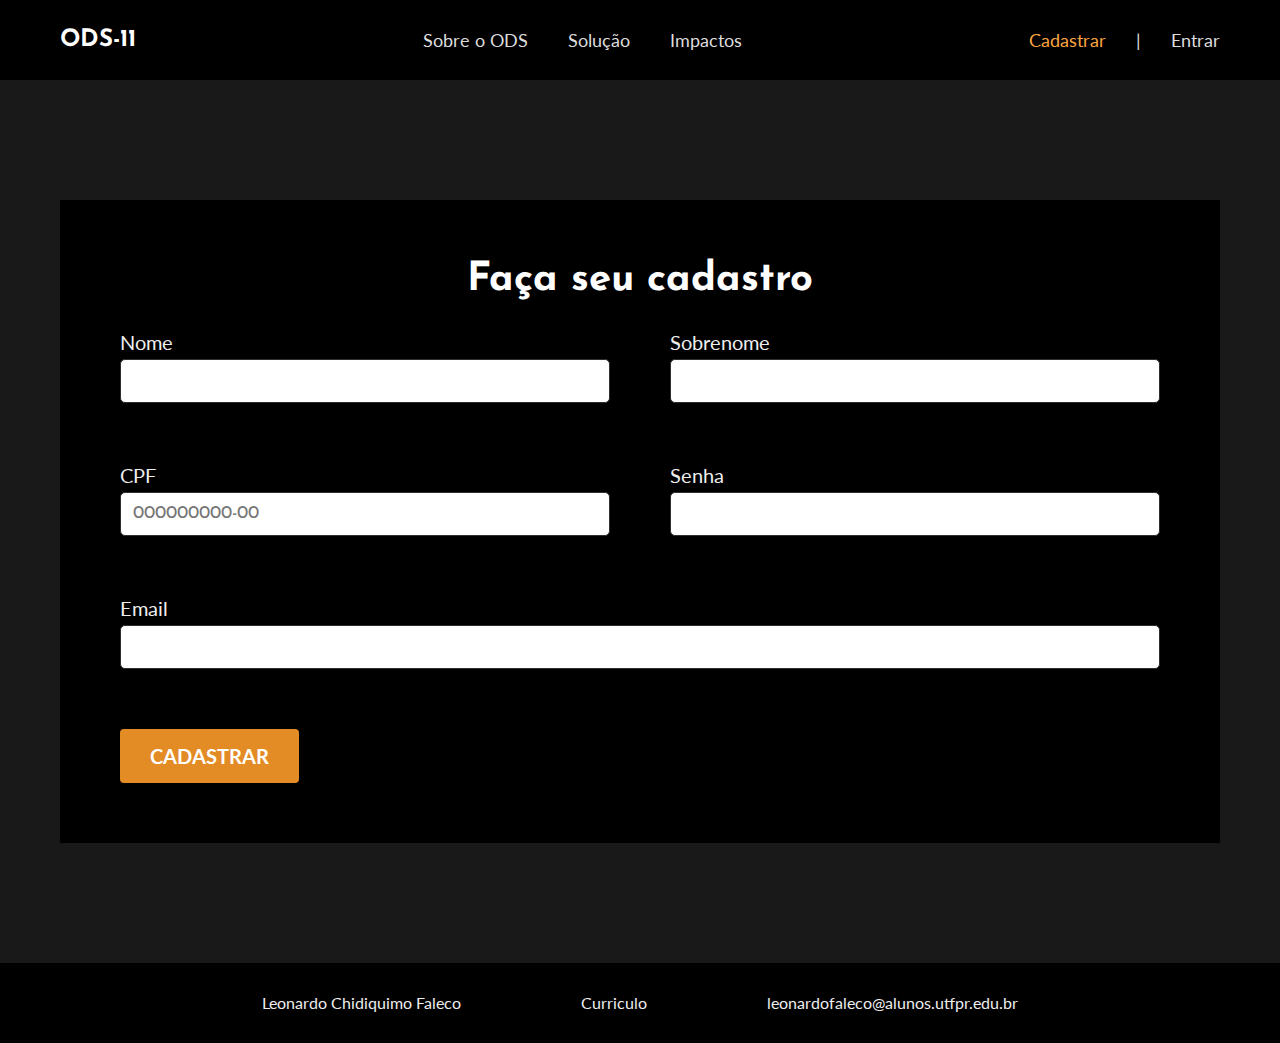
==== cadastro.html @ e4d8f63e "primeiro commit" ====
<!DOCTYPE html>
<html lang="pt-br">

<head>
    <meta charset="UTF-8">
    <meta name="viewport" content="width=device-width, initial-scale=1.0">
    <title>Cadastrar</title>
    <link rel="stylesheet" href="./style.css">
    <link rel="preconnect" href="https://fonts.googleapis.com">
    <link rel="preconnect" href="https://fonts.gstatic.com" crossorigin>
    <link href="https://fonts.googleapis.com/css2?family=Josefin+Sans:ital,wght@0,100..700;1,100..700&family=Lato:ital,wght@0,100;0,300;0,400;0,700;0,900;1,100;1,300;1,400;1,700;1,900&display=swap" rel="stylesheet">
</head>

<body>
    <header>
        <div class="container header">
            <a class="logo" href="/">ODS-11</a>
            <nav class="nav-interna">
                <ul>
                    <li><a href="/#ods">Sobre o ODS</a></li>
                    <li><a href="/#solucao">Solução</a></li>
                    <li><a href="/#impactos">Impactos</a></li>
                </ul>
            </nav>
            <nav class="nav-login">
                <ul>
                    <li><a class="cad" href="./cadastro.html">Cadastrar</a></li>
                    <li><span>|</span></li>
                    <li><a href="./login.html">Entrar</a></li>
                </ul>
            </nav>
        </div>
    </header>
    <section class="cad-bg container">
        <div class="cadastro">
            <h1>Faça seu cadastro</h1>
            <form>
                <div>
                    <label for="nome">Nome</label>
                    <input type="text" id="nome" name="nome">
                </div>
                <div>
                    <label for="sobrenome">Sobrenome</label>
                    <input type="text" id="sobrenome" name="sobrenome">
                </div>
                <div>
                    <label for="cpf">CPF</label>
                    <input type="text" id="cpf" name="cpf" placeholder="000000000-00">
                </div>
                <div>
                    <label for="senha">Senha</label>
                    <input type="password" id="senha" name="senha">
                </div>
                <div class="email">
                    <label for="email">Email</label>
                    <input type="email" id="email" name="email">
                </div>
            </form>
            <a class="enviar" href="/login.html">CADASTRAR</a>
        </div>
    </section>
    <footer class="footer-bg">
        <div class="container footer">
                <ul>
                    <li>
                        <span>Leonardo Chidiquimo Faleco</span>
                    </li>
                    <li>
                        <a href="https://leonardocfaleco.github.io/Aula-CSS.github.io/" target="_blank">Curriculo</a>
                    </li>
                    <li>
                        <a href="mailto:leonardofaleco@alunos.utfpr.edu.br">leonardofaleco@alunos.utfpr.edu.br</a>
                    </li>
                </ul>
        </div>
    </footer>
</body>

</html>
---- style.css ----
html {
    scroll-behavior: smooth;
}

body {
    margin: 0px;
    padding: 0px; 
    background: #191919;
}

h1,h2,h3,p,span,input,form,label {
    padding: 0px;
    margin: 0px;
}

a {
    text-decoration: none;
}

ul {
    list-style: none;
    margin: 0px;
    padding: 0px;
}

img {
    display: block;
    width: 100%;
}

/*Pagina home*/

.container {
    margin: 0px 60px;    
}

header {
    background: #000;
    width: 100%;
}

.header {
    height: 80px;
    display: flex;
    justify-content: space-between;
    align-items: center;
}

.logo {
    color: #ffffff;
    font-family: 'Josefin Sans';
    font-size: 1.5rem;
    font-weight: bold;
}

.nav-interna ul {
    display: flex;
    gap: 40px;
}

.nav-login ul {
    display: flex;
    gap: 30px;
}

.nav-interna li a,
.nav-login li a, span  {
    color: #dddddd;
    font-family: 'Lato';
    font-size: 1.115rem;
    position: relative;
}

.cad {
    color: #FCA540 !important;
}

.nav-interna li a::after {
    content: "";
    display: block;
    height: 2px;
    width: 0px;
    background: #dddddd;
    margin-top: 4px;
    position: absolute;
}

.nav-interna li a:hover::after {
    width: 100%;
    transition: 0.3s;
}

.nav-login li a::after {
    content: "";
    display: block;
    height: 2px;
    width: 0px;
    background: #dddddd;
    margin-top: 4px;
    position: absolute;
}

.nav-login li a.cad::after {
    background: #FCA540 !important;
}

.nav-login li a:hover::after {
    width: 100%;
    transition: 0.3s;
}

.ods {
    margin-top: 60px;
    display: grid;
    grid-template-columns: 1fr 1fr;
}

.info {
    align-self: center;
}

.info h1 {
    font-family: 'Josefin Sans';
    font-size: 2.5rem;
    text-align: center;
    padding: 10px;
    color: #ffffff;
}

.info p {
    font-family: 'Lato';
    font-size: 1.25rem;
    padding: 10px;
    text-align: center;
    margin-top: 20px;
    color: #717171;
}

.metas {
    background: #000000;
    grid-column: 1/-1;
    box-shadow: 0 2px 4px rgba(0,0,0,.5);
}

.metas .title {
    font-family: 'Lato';
    font-size: 1.75rem;
    font-weight: bold;
    margin-top: 60px;
    text-align: center;
    color: #cccccc;
}

.metas ul {
    margin: 0 80px;
}

.metas li {
    display: flex;
    justify-content: space-between;
    position: relative;
}

.metas li:first-child {
    margin-top: 60px;
}

.metas li:last-child {
    margin-bottom: 60px;
}

.metas li + li {
    margin-top: 30px;
}

.metas li:after {
    content: "";
    display: block;
    width: 100%;
    height: 2px;
    background: #101010;
    position: absolute;
    top: 30px
}

.metas li h2 {
    font-family: 'Josefin Sans';
    color: #ffffff;
    font-size: 1.125rem;
}

.metas li span {
    color: #FCA540;
}

.metas li p {
    font-family: 'Lato';
    color: #717171;
    font-size: 0.875rem;
    text-align: end;
}

#solucao h1 {
    font-family: 'Josefin Sans';
    font-size: 2.5rem;
    margin-top: 60px;
    color: #ffffff;    
}

.solucao {
    display: grid;
    grid-template-columns: 1fr 1fr;
    gap: 40px;
}

.sobre {
    align-self: center;
}

.sobre h2{
    font-family: 'Josefin Sans';
    font-size: 1.5rem;
    color: #ededed;   
}

.sobre p{
    font-family: 'Lato';
    font-size: 1rem;
    margin-top: 15px;
    color: #717171;    
}

.como {
    align-self: center;
}

.como h2{
    font-family: 'Josefin Sans';
    font-size: 1.5rem;
    color: #ededed; 
}

.como ol{
    color: #eeeeee;
    list-style: none;
}

.como li h3 {
    font-family: 'Josefin Sans';
    font-size: 1.125rem;
    color: #eeeeee;
    margin-top: 15px;   
    position: relative;
}

.como li h3::before {
    content: "";
    display: block;
    width: 24px;
    height: 24px;
    background: url("./img/check_24dp_E8EAED_FILL0_wght400_GRAD0_opsz24.svg");
    margin-bottom: 8px;
    position: absolute;
    left: -30px;
    top:-3px;
}

.como li p {
    font-family: 'Lato';
    font-size: 1rem;
    color: #616161;
    padding-left: 15px;
    margin-top: 5px;   
}

.lista-img {
    grid-column: 1/-1;
}

.lista-img ul{
    display: flex;
}

.impacto {
    margin-top: 60px;
    background: #2e2e2e;
}

.impactos h1 {
    font-family: 'Josefin Sans';
    font-size: 2.5rem;
    color: #ffffff;
    text-align: center;
    padding-top: 30px;     
}

.impactos li {
    display: flex;
    justify-content: space-between;
    align-items: center;
    margin: 0 120px;
    position: relative;
}

.impactos li::after {
    content: "";
    display: block;
    width: 100%;
    height: 2px;
    background: #595959;
    position: absolute;
    top: 30px
}

.impactos li + li {
    margin-top: 20px;
}

.impactos li:first-child {
    margin-top: 30px;
}

.impactos li:last-child {
    padding-bottom: 90px;
}

.impactos li h2 {
    font-family: 'Josefin Sans';
    font-size: 1.25rem;
    color: #ffffff;
    position: relative;
}

.poluicao::before {
    content: "";
    display: block;
    width: 24px;
    height: 24px;
    background: url("./img/masks_24dp_E8EAED_FILL1_wght400_GRAD0_opsz24.svg");
    margin-bottom: 8px;
    position: absolute;
    left: -30px;
    top:-3px;
}

.ar::before {
    content: "";
    display: block;
    width: 24px;
    height: 24px;
    background: url("./img/air_24dp_E8EAED_FILL1_wght400_GRAD0_opsz24.svg");
    margin-bottom: 8px;
    position: absolute;
    left: -30px;
    top:-3px;
}

.onibus::before {
    content: "";
    display: block;
    width: 24px;
    height: 24px;
    background: url("./img/directions_bus_24dp_E8EAED_FILL1_wght400_GRAD0_opsz24.svg");
    margin-bottom: 8px;
    position: absolute;
    left: -30px;
    top:-3px;
}

.seguranca::before {
    content: "";
    display: block;
    width: 24px;
    height: 24px;
    background: url("./img/shield_24dp_E8EAED_FILL1_wght400_GRAD0_opsz24.svg");
    margin-bottom: 8px;
    position: absolute;
    left: -30px;
    top:-3px;
}

.impactos li p {
    font-family: 'Lato';
    font-size: 1rem;
    color: #aaaaaa;
}

.footer-bg {
    margin-top: 60px;
    background: #000000;
    height: 80px;
    display: flex;
    align-items: center;
    justify-content: center;
}

.footer ul {
    display: flex;
    gap: 120px;
}

.footer li span {
    font-family: 'Lato';
    font-size: 1rem;
    color: #eeeeee;    
}

.footer li a {
    font-family: 'Lato';
    font-size: 1rem;
    color: #eeeeee;
    position: relative;   
}

.footer li a::after {
    content: "";
    display: block;
    height: 2px;
    width: 0px;
    background: #dddddd;
    margin-top: 4px;
    position: absolute;  
}

.footer li a:hover::after {
    width: 100%;
    transition: 0.3s;
}

@media(max-width: 800px) {
    .logo {
        font-size: 0.875rem;
    }
    .nav-interna ul {
        gap: 20px;
    }
    .nav-interna li a,
    .nav-login li a, span  {
        color: #dddddd;
        font-family: 'Lato';
        font-size: 1rem;
        position: relative;
    }
    .ods {
        margin-top: 30px;
    }   
    .info h1 {
        font-size: 1.125rem;
    }
    .info p {
        font-size: 0.875rem;
        margin-top: 5px;
    }
    .metas {
        background: #000000;
        grid-column: 1/-1;
        box-shadow: 0 2px 4px rgba(0,0,0,.5);
    }
    
    .metas .title {
        font-size: 1.25rem;
        margin-top: 30px;
    }
    
    .metas ul {
        margin: 0 40px;
    }
    
    .metas li {
        flex-direction: column;
    }
    
    .metas li:first-child {
        margin-top: 30px;
    }
    
    .metas li:last-child {
        margin-bottom: 30px;
    }
    
    .metas li + li {
        margin-top: 20px;
    }
    
    .metas li:after {
        top: 45px
    }
    
    .metas li h2 {
        font-size: 1rem;
    }
        
    .metas li p {
        margin-top: 5px;
        font-size: 0.65rem;
        text-align: start;
    }
    #solucao h1 {
        font-size: 1.75rem;
        margin-top: 30px;  
        text-align: center;
    }
    
    .solucao {
        grid-template-columns: 1fr;
        gap: 20px;
    }
        
    .sobre h2{
        text-align: center;
        margin-top: 20px;
        font-size: 1.125rem;
    }
    
    .sobre p{
        font-size: 0.875rem;
        text-align: center;   
    }    
    .como h2{
        font-size: 1.125rem;
        text-align: center;
    }
       .como li h3 {
        font-size: 1rem;  
        position: relative;
    }
       
    .como li p {
        font-size: 0.875rem;  
    }
    .lista-img {
        display: none;
    }
    .impacto {
        margin-top: 30px;
    }
    
    .impactos h1 {
        font-size: 1.5rem;
        padding-top: 30px;     
    }
    
    .impactos li {
        margin: 0 45px;
        position: relative;
    }
    
    .impactos li::after {
        top: 20px
    }
    
    .impactos li + li {
        margin-top: 20px;
    }
    
    .impactos li:first-child {
        margin-top: 30px;
    }
    
    .impactos li:last-child {
        padding-bottom: 45px;
    }
    
    .impactos li h2 {
        font-size: 0.95rem;
    }    
    .impactos li p {
        font-size: 0.75rem;
    }
    .footer-bg {
        margin-top: 30px;
    }
    
    .footer ul {
        gap: 60px;
    }
    
    .footer li span {
        font-size: 0.8rem;
    }
    
    .footer li a {
        font-size: 0.875rem;
    }
}

/*Pagina cadastro*/
.cad-bg {
    margin-top: 120px;
    background: #000000;
    margin-bottom: 120px;
}

.cadastro h1 {
    font-family: 'Josefin Sans';
    font-size: 2.5rem;
    padding-top: 60px;
    color: #ffffff; 
    text-align: center;    
}

.cadastro form {
    padding: 30px 60px;
    display: grid;
    grid-template-columns: 1fr 1fr;
    gap: 60px;
    box-sizing: border-box;
}

.cadastro label {
    display: block;
    font-family: 'Lato';
    font-size: 1.25rem;
    color: #eeeeee;
    margin-bottom: 5px;
}

.cadastro input {
    width: 100%;
    padding: 12px;
    border-radius: 5px;
    border: 1px solid #2e2e2e;
    font-family: 'Josefin Sans';
    font-size: 1.125rem;
    box-sizing: border-box;
}

.cadastro input:hover, .cadastro input:focus {
    outline: none;
    border-color: #FFB55F;
    box-shadow: 0 0 0 2px #FAC689;
}

.email {
    grid-column: 1/-1;
}

.enviar {
    display: inline-block;
    background: #E38B25;
    padding: 15px 30px;
    margin-left: 60px;
    margin-bottom: 60px;
    margin-top: 30px;
    border-radius: 4px;
    font-family: 'Lato';
    font-size: 1.25rem;
    color: #ffffff;
    font-weight: bold;
}

.enviar:hover {
    background: #FCA540;
    box-shadow: 0 0 1px 2px #BD6C0D;
}

@media(max-width: 800px) {
    .cad-bg {
        margin-top: 60px;
        margin-bottom: 60px;
    }
    
    .cadastro h1 {
        font-size: 1.75rem;
        padding-top: 30px;  
    }
    
    .cadastro form {
        padding: 15px 30px;
        grid-template-columns: 1fr;
        gap: 30px;
    }
    
    .cadastro label {
        font-size: 1rem;
    }
    
    .cadastro input {
        font-size: 1rem;
    }        
    .enviar {
        padding: 13px 25px;
        margin-left: 30px;
        margin-bottom: 30px;
        margin-top: 15px;
        font-size: 1rem;
    } 
}

/*Pagina login*/
.login-bg {
    margin-top: 120px;
    background: #000000;
    margin-bottom: 120px;
}

.login h1 {
    font-family: 'Josefin Sans';
    font-size: 2.5rem;
    padding-top: 60px;
    color: #ffffff; 
    text-align: center;        
}

.login form {
    padding: 30px 60px;
    display: grid;
    grid-template-columns: 1fr;
    gap: 60px;
}

.login label {
    display: block;
    font-family: 'Lato';
    font-size: 1.25rem;
    color: #eeeeee;
    margin-bottom: 5px;
}

.login input {
    width: 100%;
    padding: 12px;
    border-radius: 5px;
    border: 1px solid #2e2e2e;
    font-family: 'Josefin Sans';
    font-size: 1.125rem;
    box-sizing: border-box;
}

.login input:hover, .login input:focus {
    outline: none;
    border-color: #FFB55F;
    box-shadow: 0 0 0 2px #FAC689;
}

.logar {
    display: inline-block;
    background: #E38B25;
    padding: 15px 30px;
    margin-left: 60px;
    margin-bottom: 60px;
    margin-top: 30px;
    border-radius: 4px;
    font-family: 'Lato';
    font-size: 1.25rem;
    color: #ffffff;
    font-weight: bold;
}

.logar:hover {
    background: #FCA540;
    box-shadow: 0 0 1px 2px #BD6C0D;
}

@media(max-width: 800px) {
    .login-bg {
        margin-top: 60px;
        margin-bottom: 60px;
    }
    
    .login h1 {
        font-size: 1.75rem;
        padding-top: 30px;    
    }
    
    .login form {
        padding: 15px 30px;
        gap: 30px;
    }
    
    .login label {
        font-size: 1rem;
    }
    
    .login input {
        font-size: 1rem;
    }        
    .logar {
        padding: 13px 25px;
        margin-left: 30px;
        margin-bottom: 30px;
        margin-top: 15px;
        font-size: 1rem;
    }   
}
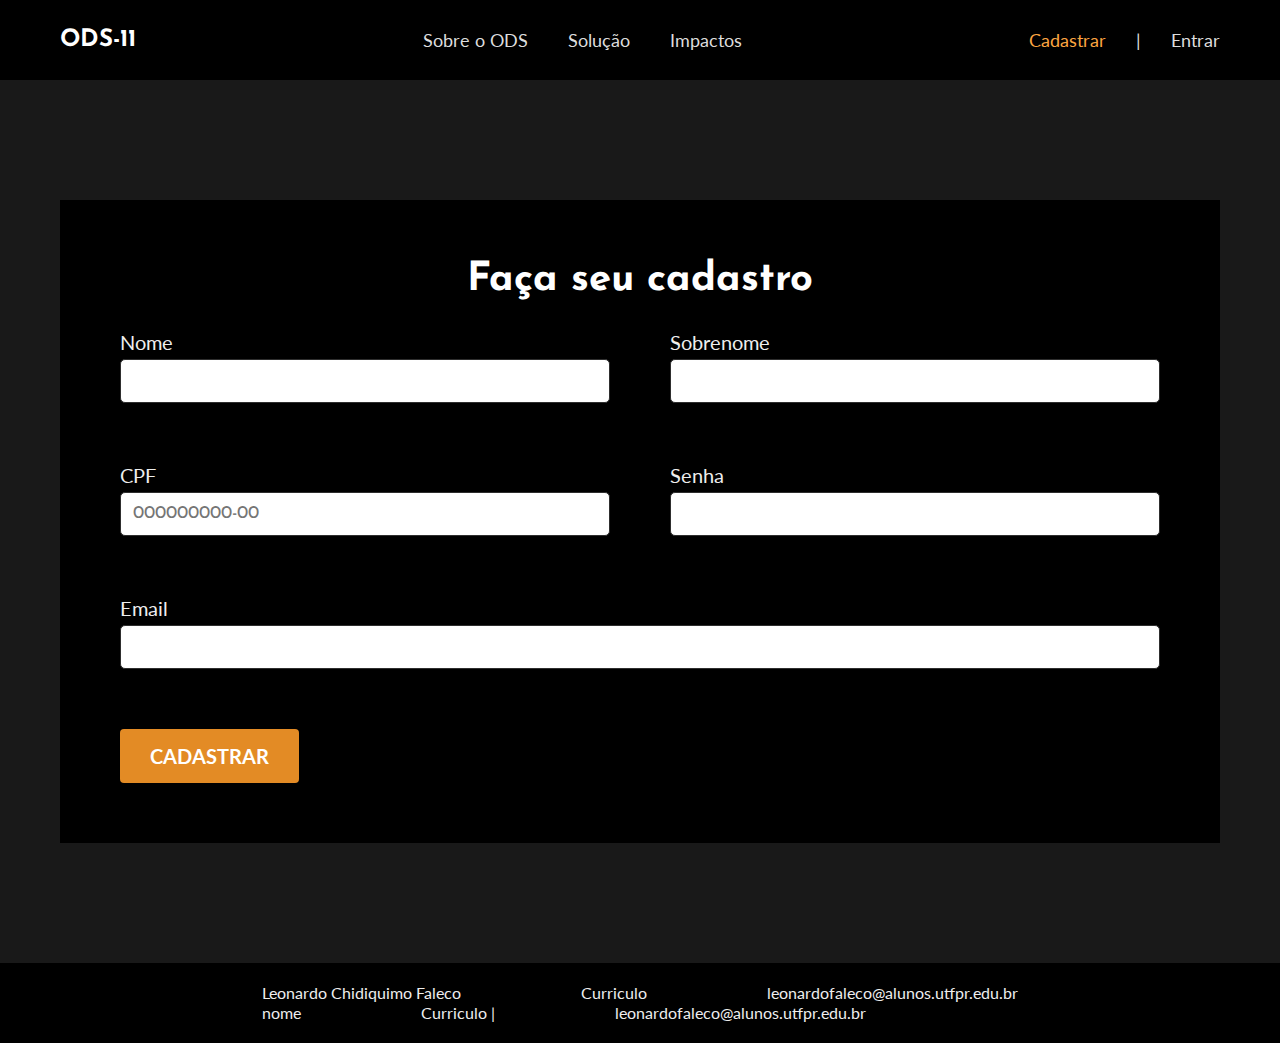
==== commit e31ee3b5: "Update cadastro.html" ====
--- a/cadastro.html
+++ b/cadastro.html
@@ -14,12 +14,12 @@
 <body>
     <header>
         <div class="container header">
-            <a class="logo" href="/">ODS-11</a>
+            <a class="logo" href="./index.html">ODS-11</a>
             <nav class="nav-interna">
                 <ul>
-                    <li><a href="/#ods">Sobre o ODS</a></li>
-                    <li><a href="/#solucao">Solução</a></li>
-                    <li><a href="/#impactos">Impactos</a></li>
+                    <li><a href="./index.html#ods">Sobre o ODS</a></li>
+                    <li><a href="./index.html#solucao">Solução</a></li>
+                    <li><a href="./index.html#impactos">Impactos</a></li>
                 </ul>
             </nav>
             <nav class="nav-login">
@@ -56,7 +56,7 @@
                     <input type="email" id="email" name="email">
                 </div>
             </form>
-            <a class="enviar" href="/login.html">CADASTRAR</a>
+            <a class="enviar" href="./login.html">CADASTRAR</a>
         </div>
     </section>
     <footer class="footer-bg">
@@ -72,8 +72,19 @@
                         <a href="mailto:leonardofaleco@alunos.utfpr.edu.br">leonardofaleco@alunos.utfpr.edu.br</a>
                     </li>
                 </ul>
+                            <ul>
+                    <li>
+                        <span>nome</span>
+                    </li>
+                    <li>
+                        <a href="" target="_blank">Curriculo | </a>
+                    </li>
+                    <li>
+                        <a class="email" href="mailto:">leonardofaleco@alunos.utfpr.edu.br</a>
+                    </li>
+                </ul>
         </div>
     </footer>
 </body>
 
-</html>+</html>
--- a/style.css
+++ b/style.css
@@ -429,22 +429,27 @@
 
 @media(max-width: 800px) {
     .logo {
-        font-size: 0.875rem;
+        font-size: 0.75rem;
     }
     .nav-interna ul {
         gap: 20px;
     }
-    .nav-interna li a,
+    .nav-interna li a {
+        display: none;
+    }
+    .nav-login ul {
+        gap: 15px;
+    }
     .nav-login li a, span  {
-        color: #dddddd;
-        font-family: 'Lato';
-        font-size: 1rem;
-        position: relative;
+
+        font-size: 0.75rem;
     }
     .ods {
+        grid-template-columns: 1fr;
         margin-top: 30px;
     }   
     .info h1 {
+        margin-top: 15px;
         font-size: 1.125rem;
     }
     .info p {
@@ -458,7 +463,7 @@
     }
     
     .metas .title {
-        font-size: 1.25rem;
+        font-size: 1rem;
         margin-top: 30px;
     }
     
@@ -483,11 +488,11 @@
     }
     
     .metas li:after {
-        top: 45px
+        display: none;
     }
     
     .metas li h2 {
-        font-size: 1rem;
+        font-size: 0.825rem;
     }
         
     .metas li p {
@@ -496,7 +501,7 @@
         text-align: start;
     }
     #solucao h1 {
-        font-size: 1.75rem;
+        font-size: 1.25rem;
         margin-top: 30px;  
         text-align: center;
     }
@@ -509,18 +514,18 @@
     .sobre h2{
         text-align: center;
         margin-top: 20px;
-        font-size: 1.125rem;
+        font-size: 1rem;
     }
     
     .sobre p{
-        font-size: 0.875rem;
+        font-size: 0.75rem;
         text-align: center;   
     }    
     .como h2{
-        font-size: 1.125rem;
+        font-size: 1rem;
         text-align: center;
     }
-       .como li h3 {
+    .como li h3 {
         font-size: 1rem;  
         position: relative;
     }
@@ -536,17 +541,18 @@
     }
     
     .impactos h1 {
-        font-size: 1.5rem;
+        font-size: 1.125rem;
         padding-top: 30px;     
     }
     
     .impactos li {
-        margin: 0 45px;
+        flex-direction: column;
+        margin: 0px;
         position: relative;
     }
     
     .impactos li::after {
-        top: 20px
+        display: none;
     }
     
     .impactos li + li {
@@ -562,25 +568,30 @@
     }
     
     .impactos li h2 {
-        font-size: 0.95rem;
+        font-size: 0.875rem;
     }    
     .impactos li p {
-        font-size: 0.75rem;
+        font-size: 0.65rem;
     }
     .footer-bg {
         margin-top: 30px;
     }
     
     .footer ul {
-        gap: 60px;
+        gap: 10px;
+        flex-direction: column;
     }
     
     .footer li span {
-        font-size: 0.8rem;
+        display: none;
     }
     
     .footer li a {
-        font-size: 0.875rem;
+        align-items: center;
+        font-size: 0.75rem;
+    }
+    .footer .email{
+        display: none;
     }
 }
 
@@ -754,8 +765,8 @@
 
 @media(max-width: 800px) {
     .login-bg {
-        margin-top: 60px;
-        margin-bottom: 60px;
+        margin-top: 20vh;
+        margin-bottom: 20vh;
     }
     
     .login h1 {
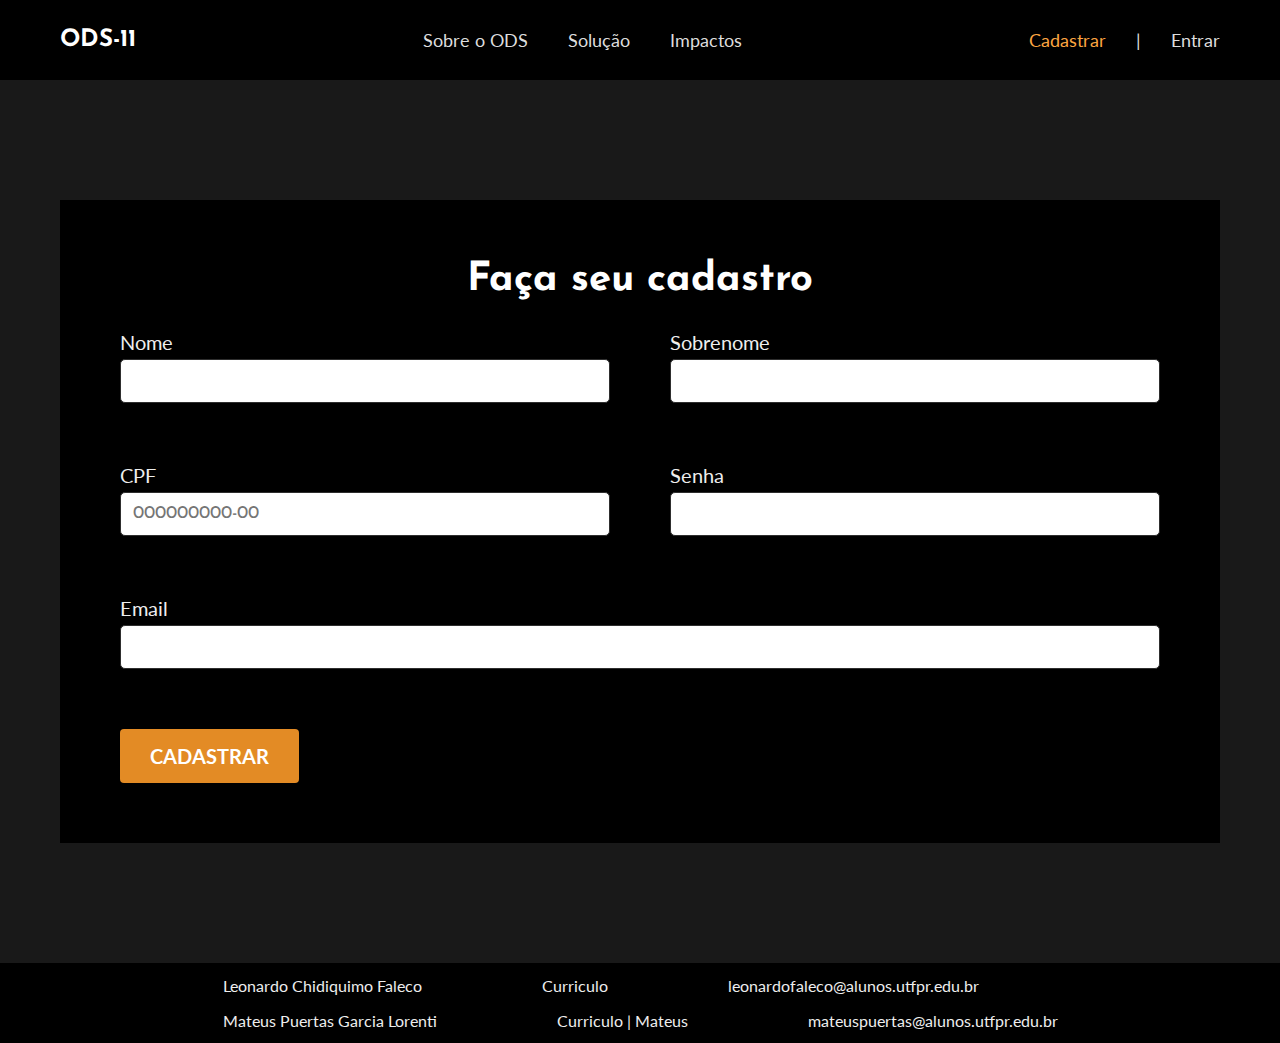
==== commit 83d77c4b: "Update cadastro.html" ====
--- a/cadastro.html
+++ b/cadastro.html
@@ -74,13 +74,13 @@
                 </ul>
                             <ul>
                     <li>
-                        <span>nome</span>
+                        <span>Mateus Puertas Garcia Lorenti</span>
                     </li>
                     <li>
-                        <a href="" target="_blank">Curriculo | </a>
+                        <a href="https://mateuspuertas.github.io" target="_blank">Curriculo | Mateus </a>
                     </li>
                     <li>
-                        <a class="email" href="mailto:">leonardofaleco@alunos.utfpr.edu.br</a>
+                        <a class="email" href="mailto:mateuspuertas@alunos.utfpr.edu.br">mateuspuertas@alunos.utfpr.edu.br</a>
                     </li>
                 </ul>
         </div>
--- a/style.css
+++ b/style.css
@@ -397,6 +397,10 @@
 .footer ul {
     display: flex;
     gap: 120px;
+}
+
+.footer ul +ul {
+    margin-top: 15px;
 }
 
 .footer li span {
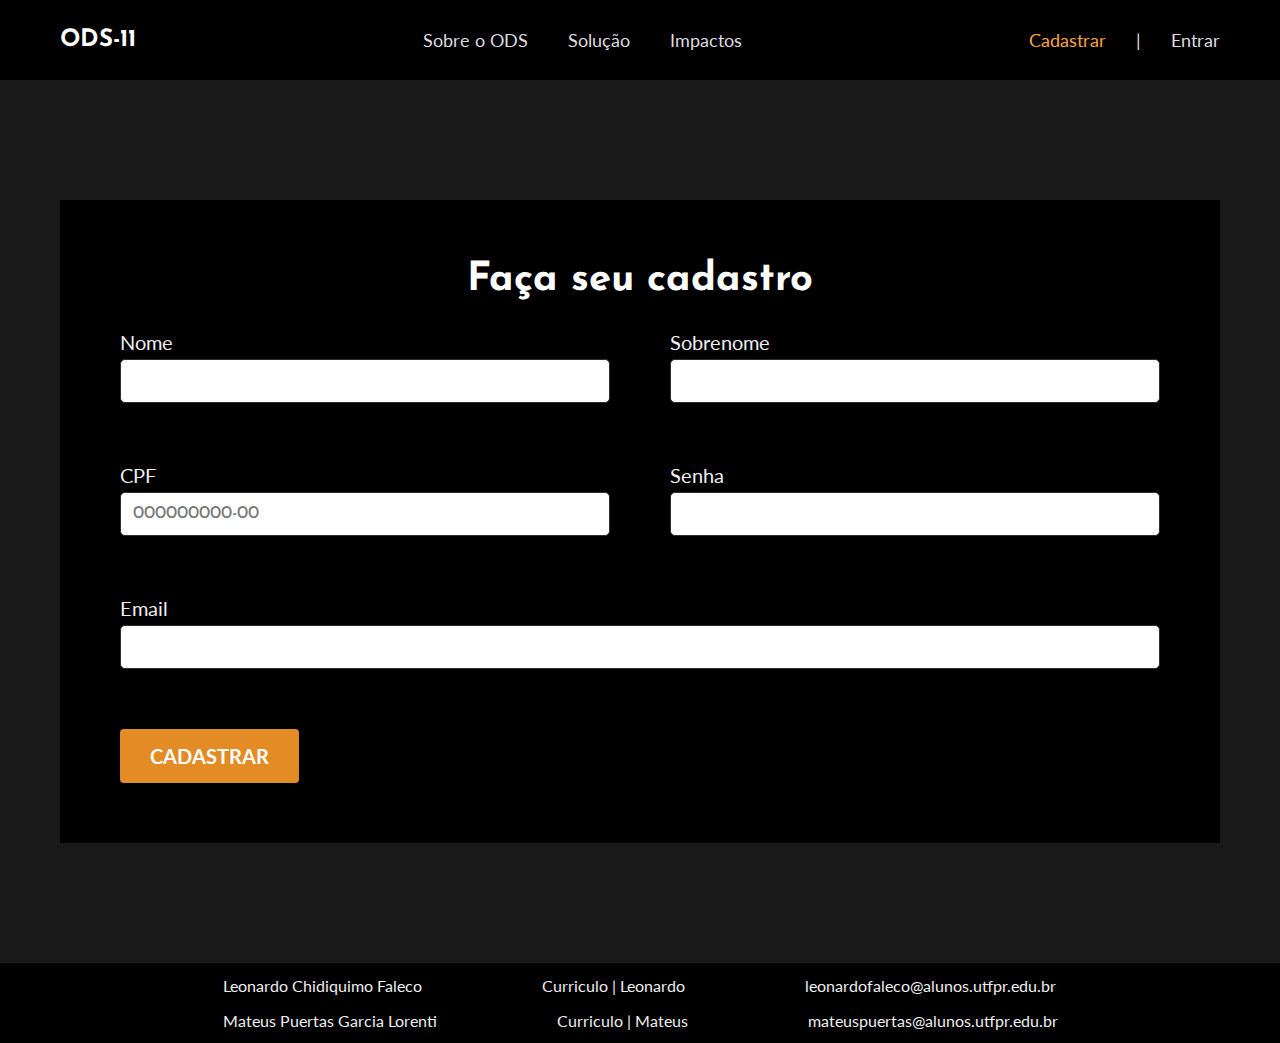
==== commit b86cf521: "Update cadastro.html" ====
--- a/cadastro.html
+++ b/cadastro.html
@@ -66,7 +66,7 @@
                         <span>Leonardo Chidiquimo Faleco</span>
                     </li>
                     <li>
-                        <a href="https://leonardocfaleco.github.io/Aula-CSS.github.io/" target="_blank">Curriculo</a>
+                        <a href="https://leonardocfaleco.github.io/Aula-CSS.github.io/" target="_blank">Curriculo | Leonardo</a>
                     </li>
                     <li>
                         <a href="mailto:leonardofaleco@alunos.utfpr.edu.br">leonardofaleco@alunos.utfpr.edu.br</a>
@@ -77,7 +77,7 @@
                         <span>Mateus Puertas Garcia Lorenti</span>
                     </li>
                     <li>
-                        <a href="https://mateuspuertas.github.io" target="_blank">Curriculo | Mateus </a>
+                        <a href="https://mateuspuertas.github.io" target="_blank">Curriculo | Mateus</a>
                     </li>
                     <li>
                         <a class="email" href="mailto:mateuspuertas@alunos.utfpr.edu.br">mateuspuertas@alunos.utfpr.edu.br</a>
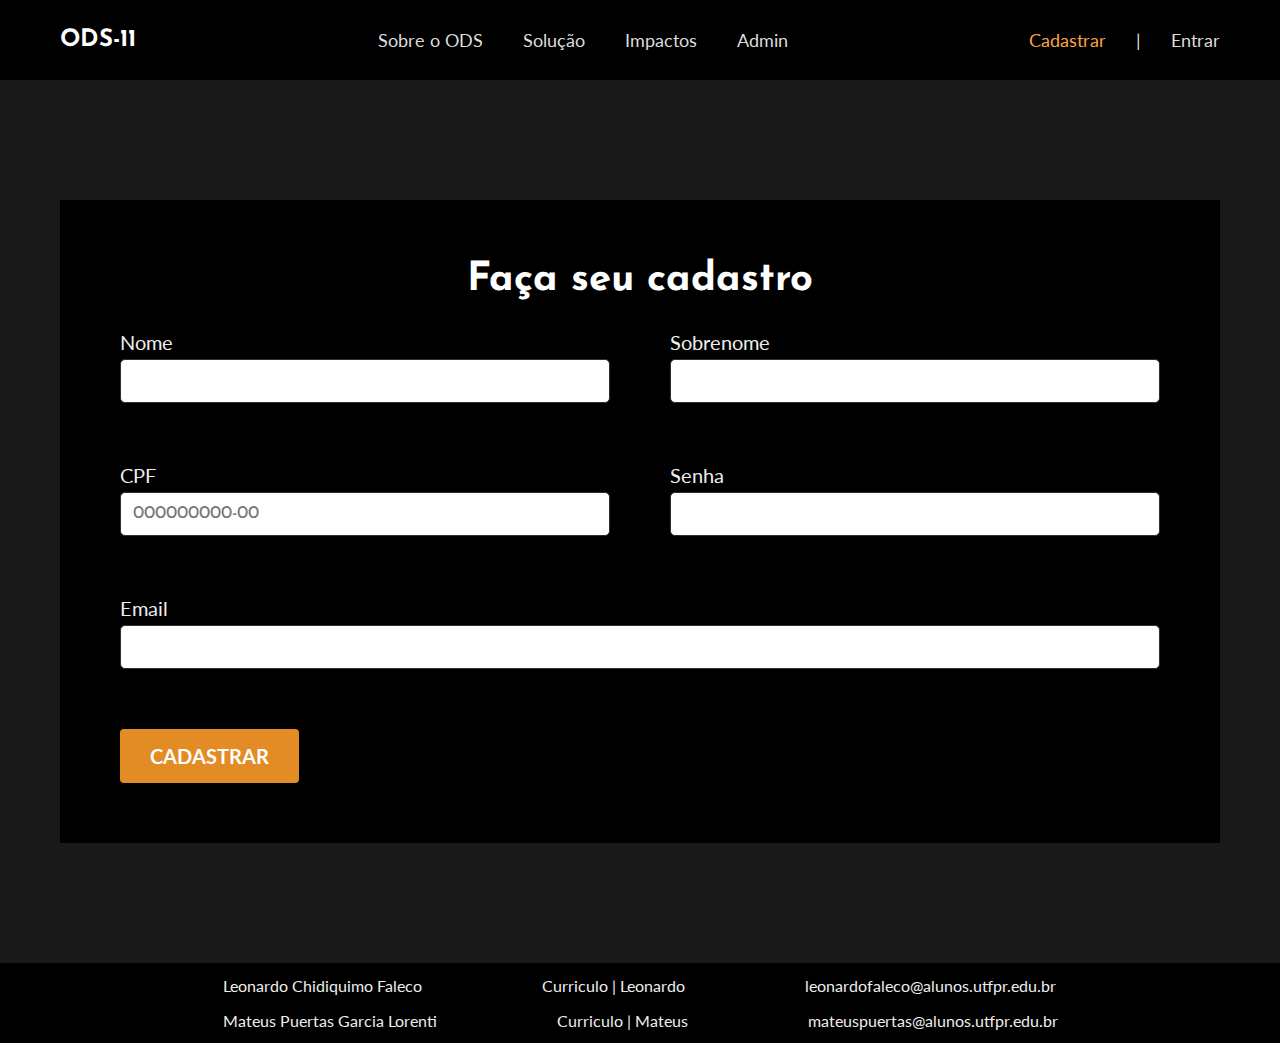
==== commit f72903b7: "Add files via upload" ====
--- a/cadastro.html
+++ b/cadastro.html
@@ -20,6 +20,7 @@
                     <li><a href="./index.html#ods">Sobre o ODS</a></li>
                     <li><a href="./index.html#solucao">Solução</a></li>
                     <li><a href="./index.html#impactos">Impactos</a></li>
+                    <li><a href="./admin.html">Admin</a></li>
                 </ul>
             </nav>
             <nav class="nav-login">
@@ -69,10 +70,10 @@
                         <a href="https://leonardocfaleco.github.io/Aula-CSS.github.io/" target="_blank">Curriculo | Leonardo</a>
                     </li>
                     <li>
-                        <a href="mailto:leonardofaleco@alunos.utfpr.edu.br">leonardofaleco@alunos.utfpr.edu.br</a>
+                        <a class="email" href="mailto:leonardofaleco@alunos.utfpr.edu.br">leonardofaleco@alunos.utfpr.edu.br</a>
                     </li>
                 </ul>
-                            <ul>
+                <ul>
                     <li>
                         <span>Mateus Puertas Garcia Lorenti</span>
                     </li>
--- a/style.css
+++ b/style.css
@@ -584,6 +584,10 @@
     .footer ul {
         gap: 10px;
         flex-direction: column;
+    }
+
+    .footer ul + ul {
+        margin-top: 0px;
     }
     
     .footer li span {
@@ -672,7 +676,7 @@
 @media(max-width: 800px) {
     .cad-bg {
         margin-top: 60px;
-        margin-bottom: 60px;
+        margin-bottom: 65px;
     }
     
     .cadastro h1 {
@@ -770,7 +774,7 @@
 @media(max-width: 800px) {
     .login-bg {
         margin-top: 20vh;
-        margin-bottom: 20vh;
+        margin-bottom: 22vh;
     }
     
     .login h1 {
@@ -798,3 +802,292 @@
         font-size: 1rem;
     }   
 }
+
+/*Pagina Admin*/
+.adm-bg {
+    margin-top: 120px;
+    background: #000000;
+    margin-bottom: 120px;
+}
+
+.adm h1 {
+    font-family: 'Josefin Sans';
+    font-size: 2.5rem;
+    padding-top: 60px;
+    color: #ffffff; 
+    text-align: center;    
+}
+
+.add {
+    display: inline-block;
+    background: #E38B25;
+    padding: 15px 30px;
+    margin-left: 60px;
+    margin-bottom: 60px;
+    margin-top: 30px;
+    border-radius: 4px;
+    font-family: 'Lato';
+    font-size: 1.25rem;
+    color: #ffffff;
+    font-weight: bold;
+    position: relative;    
+}
+
+.add:hover {
+    background: #FCA540;
+    box-shadow: 0 0 1px 2px #BD6C0D;
+}
+
+.add::after {
+    content: "";
+    width: 24px;
+    height: 24px;
+    display: block;
+    background: url("./img/keyboard_arrow_down_24dp_E8EAED_FILL0_wght400_GRAD0_opsz24.svg") no-repeat;
+    position: absolute;
+    top:18px;
+    left: 195px;
+    transition: transform 0.3s ease;
+}
+
+.add:hover::after {
+    transform: rotate(180deg);
+}
+
+.user-cad {
+    display: none;
+}
+
+.user-cad.ativo {
+    display: block;
+}
+
+.del {
+    display: inline-block;
+    background: #E38B25;
+    padding: 15px 30px;
+    margin-left: 60px;
+    margin-bottom: 60px;
+    margin-top: 30px;
+    border-radius: 4px;
+    font-family: 'Lato';
+    font-size: 1.25rem;
+    color: #ffffff;
+    font-weight: bold;  
+    position: relative;  
+}
+
+.del:hover {
+    background: #FCA540;
+    box-shadow: 0 0 1px 2px #BD6C0D;
+}
+
+.del::after {
+    content: "";
+    width: 24px;
+    height: 24px;
+    display: block;
+    background: url("./img/keyboard_arrow_down_24dp_E8EAED_FILL0_wght400_GRAD0_opsz24.svg") no-repeat;
+    position: absolute;
+    top:18px;
+    left: 195px;
+    transition: transform 0.3s ease;
+}
+
+.del:hover::after {
+    transform: rotate(180deg);
+}
+
+.user-del {
+    display: none;
+}
+
+.user-del.ativo {
+    display: block;
+}
+
+.all {
+    display: inline-block;
+    background: #E38B25;
+    padding: 15px 30px;
+    margin-left: 60px;
+    margin-bottom: 60px;
+    margin-top: 30px;
+    border-radius: 4px;
+    font-family: 'Lato';
+    font-size: 1.25rem;
+    color: #ffffff;
+    font-weight: bold;    
+}
+
+.all:hover {
+    background: #FCA540;
+    box-shadow: 0 0 1px 2px #BD6C0D;
+}
+
+.con {
+    display: inline-block;
+    background: #E38B25;
+    padding: 15px 30px;
+    margin-left: 60px;
+    margin-bottom: 60px;
+    margin-top: 30px;
+    border-radius: 4px;
+    font-family: 'Lato';
+    font-size: 1.25rem;
+    color: #ffffff;
+    font-weight: bold; 
+    position: relative;   
+}
+
+.con:hover {
+    background: #FCA540;
+    box-shadow: 0 0 1px 2px #BD6C0D;
+}
+
+.con::after {
+    content: "";
+    width: 24px;
+    height: 24px;
+    display: block;
+    background: url("./img/keyboard_arrow_down_24dp_E8EAED_FILL0_wght400_GRAD0_opsz24.svg") no-repeat center center;
+    position: absolute;
+    top:17px;
+    left: 195px;
+    transition: transform 0.3s ease;
+}
+
+.con:hover::after {
+    transform: rotate(180deg);
+}
+
+.user-con {
+    display: none;
+}
+
+.user-con.ativo {
+    display: block;
+}
+
+
+
+.adm form {
+    padding: 30px 60px;
+    display: grid;
+    grid-template-columns: 1fr;
+    gap: 60px;
+    box-sizing: border-box;
+}
+
+.adm label {
+    display: block;
+    font-family: 'Lato';
+    font-size: 1.25rem;
+    color: #eeeeee;
+    margin-bottom: 5px;
+}
+
+.adm input {
+    width: 100%;
+    padding: 12px;
+    border-radius: 5px;
+    border: 1px solid #2e2e2e;
+    font-family: 'Josefin Sans';
+    font-size: 1.125rem;
+    box-sizing: border-box;
+}
+
+.adm input:hover, .adm input:focus {
+    outline: none;
+    border-color: #FFB55F;
+    box-shadow: 0 0 0 2px #FAC689;
+}
+
+.regis {
+    display: inline-block;
+    background: #E38B25;
+    padding: 15px 30px;
+    margin-left: 60px;
+    margin-bottom: 60px;
+    margin-top: 30px;
+    border-radius: 4px;
+    font-family: 'Lato';
+    font-size: 1.25rem;
+    color: #ffffff;
+    font-weight: bold;
+}
+
+.regis:hover {
+    background: #FCA540;
+    box-shadow: 0 0 1px 2px #BD6C0D;
+}
+
+.lista-bg {
+    margin-top: 120px;
+    background: #000000;
+    padding-bottom: 60px;    
+}
+
+.lista h1 {
+    font-family: 'Josefin Sans';
+    font-size: 2.5rem;
+    padding-top: 60px;
+    color: #ffffff; 
+    text-align: center;
+    position: relative;
+}
+
+.lista h1::after {
+    content: "";
+    display: inline-block;
+    width: 540px;
+    height: 2px;
+    background-color: #191919;
+    position: absolute;
+    top: 100px;
+    left: 360px;
+}
+
+#lista li{
+    font-family: 'Lato';
+    font-size: 1rem;
+    color: white;
+    padding-left: 15px;
+    margin-top: 15px;
+    text-align: center;margin-bottom: 15px;
+    position: relative;       
+}
+
+@media(max-width: 800px) {
+    .adm-bg {
+        margin-top: 60px;
+        margin-bottom: 65px;
+    }
+    
+    .adm h1 {
+        font-size: 1.75rem;
+        padding-top: 30px;  
+    }
+    
+    .adm form {
+        padding: 15px 30px;
+        grid-template-columns: 1fr;
+        gap: 30px;
+    }
+    
+    .adm label {
+        font-size: 1rem;
+    }
+    
+    .adm input {
+        font-size: 1rem;
+    }        
+    .regis {
+        padding: 13px 25px;
+        margin-left: 30px;
+        margin-bottom: 30px;
+        margin-top: 15px;
+        font-size: 1rem;
+    }
+
+}